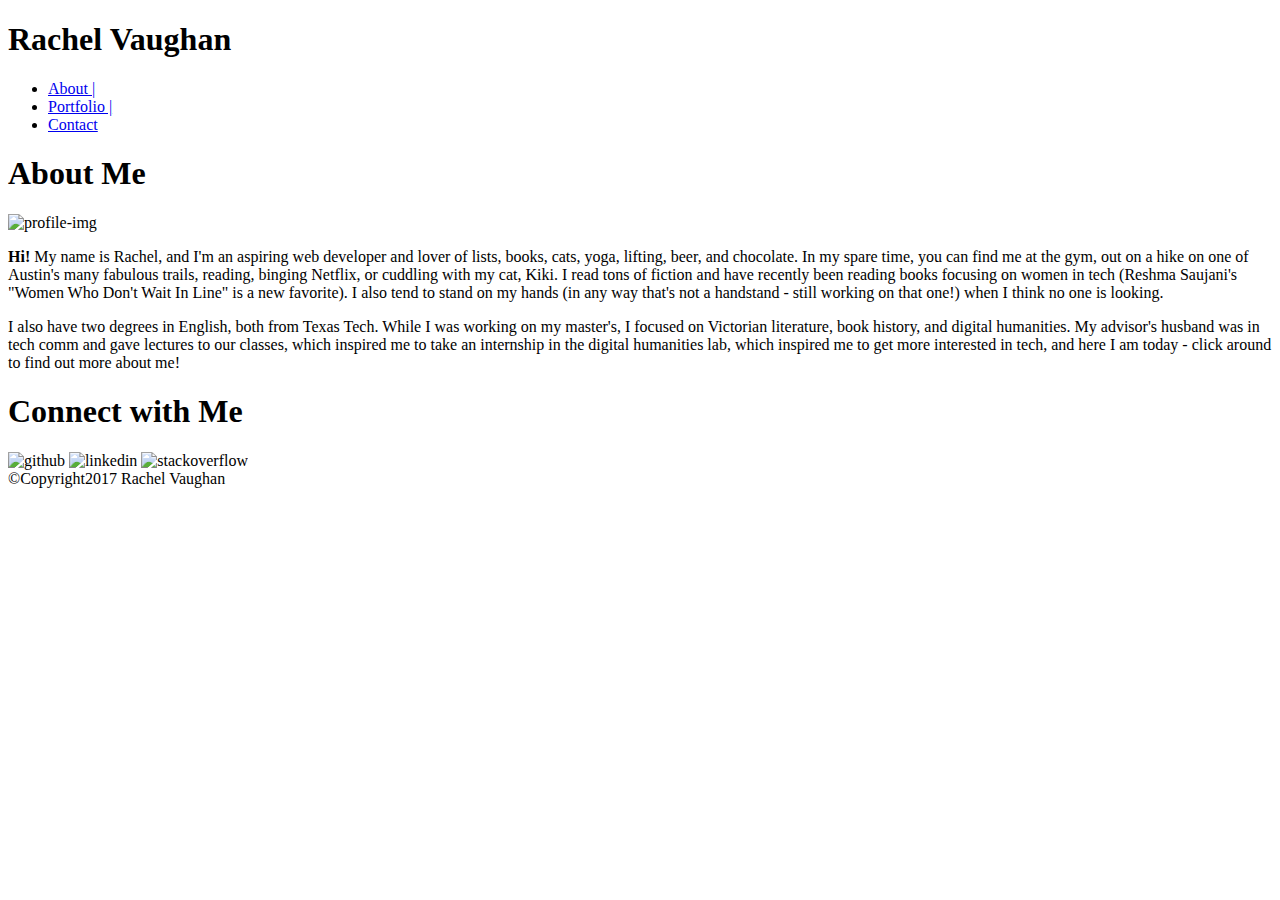
==== index.html @ 2892e2fc "add html for about and contact" ====
<!DOCTYPE html>
<html>

<head>
	<meta charset="UTF-8">
  <title>Rachel's Portfolio</title>
  <link rel="stylesheet" type="text/css" href="">
</head>

<body>

  <header>

	  <div class="name">
	  	<h1>Rachel Vaughan</h1>
	  </div>

	  <div class="nav">
	  	<ul>
	  		<li><a href="#index.html">About | </a></li>
	  		<li><a href="#portfolio.html">Portfolio | </a></li>
	  		<li><a href="#contact.html">Contact</a></li>
	  	</ul>
	  </div>

  </header>

  <section>

  	<h1>About Me</h1>
  	<img src="profile-img.png" alt="profile-img">

  	<p><strong>Hi! </strong>My name is Rachel, and I'm an aspiring web developer and lover of lists, books, cats, yoga, lifting, beer, and chocolate. In my spare time, you can find me at the gym, out on a hike on one of Austin's many fabulous trails, reading, binging Netflix, or cuddling with my cat, Kiki. I read tons of fiction and have recently been reading books focusing on women in tech (Reshma Saujani's "Women Who Don't Wait In Line" is a new favorite). I also tend to stand on my hands (in any way that's not a handstand - still working on that one!) when I think no one is looking.</p>

  	<p>I also have two degrees in English, both from Texas Tech. While I was working on my master's, I focused on Victorian literature, book history, and digital humanities. My advisor's husband was in tech comm and gave lectures to our classes, which inspired me to take an internship in the digital humanities lab, which inspired me to get more interested in tech, and here I am today - click around to find out more about me!</p>

  </section>

  <aside>
  	
  	<h1>Connect with Me</h1>
  	<img src="github-img.png" target="_blank" alt="github">
  	<img src="linkedin-img.png" target="_blank" alt="linkedin">
  	<img src="stackoverflow-img.png" target="_blank" alt="stackoverflow">

  </aside>

  <footer>

  	&copy;Copyright2017 Rachel Vaughan

  </footer>

</body>

</html>
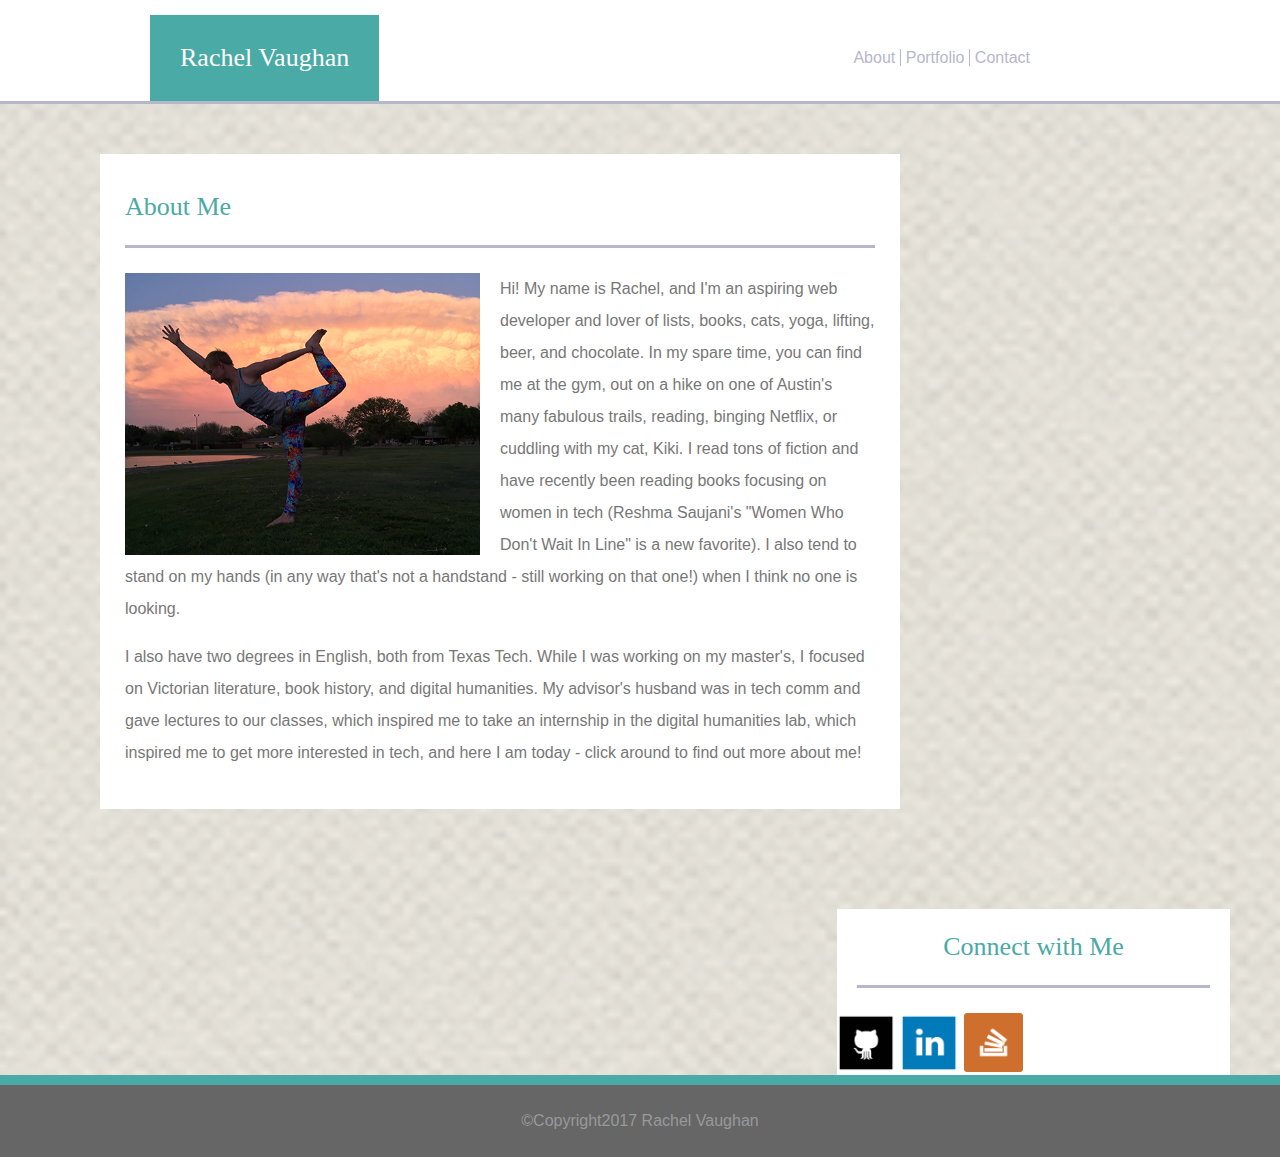
==== commit 86ecd4de: "styling" ====
--- a/index.html
+++ b/index.html
@@ -4,7 +4,9 @@
 <head>
 	<meta charset="UTF-8">
   <title>Rachel's Portfolio</title>
-  <link rel="stylesheet" type="text/css" href="">
+  <link rel="stylesheet" type="text/css" href="assets/css/reset.css">
+  <link rel="stylesheet" type="text/css" href="assets/css/style.css">
+
 </head>
 
 <body>
@@ -16,38 +18,46 @@
 	  </div>
 
 	  <div class="nav">
-	  	<ul>
-	  		<li><a href="#index.html">About | </a></li>
-	  		<li><a href="#portfolio.html">Portfolio | </a></li>
-	  		<li><a href="#contact.html">Contact</a></li>
-	  	</ul>
+	  	<a class="link1" href="index.html">About</a>
+	  	<a class="link2" href="portfolio.html">Portfolio</a>
+	  	<a class="link3" href="contact.html">Contact</a>
 	  </div>
 
   </header>
 
   <section>
 
-  	<h1>About Me</h1>
-  	<img src="profile-img.png" alt="profile-img">
+  	<h2 class="about-title">About Me</h2>
+		
+		<div class="about-content">
 
-  	<p><strong>Hi! </strong>My name is Rachel, and I'm an aspiring web developer and lover of lists, books, cats, yoga, lifting, beer, and chocolate. In my spare time, you can find me at the gym, out on a hike on one of Austin's many fabulous trails, reading, binging Netflix, or cuddling with my cat, Kiki. I read tons of fiction and have recently been reading books focusing on women in tech (Reshma Saujani's "Women Who Don't Wait In Line" is a new favorite). I also tend to stand on my hands (in any way that's not a handstand - still working on that one!) when I think no one is looking.</p>
+	  	<img class=profile-img src="assets/images/profile-img.png" alt="profile-img">
 
-  	<p>I also have two degrees in English, both from Texas Tech. While I was working on my master's, I focused on Victorian literature, book history, and digital humanities. My advisor's husband was in tech comm and gave lectures to our classes, which inspired me to take an internship in the digital humanities lab, which inspired me to get more interested in tech, and here I am today - click around to find out more about me!</p>
+	  	<p><strong>Hi! </strong>My name is Rachel, and I'm an aspiring web developer and lover of lists, books, cats, yoga, lifting, beer, and chocolate. In my spare time, you can find me at the gym, out on a hike on one of Austin's many fabulous trails, reading, binging Netflix, or cuddling with my cat, Kiki. I read tons of fiction and have recently been reading books focusing on women in tech (Reshma Saujani's "Women Who Don't Wait In Line" is a new favorite). I also tend to stand on my hands (in any way that's not a handstand - still working on that one!) when I think no one is looking.</p>
+			<br>
+	  	<p>I also have two degrees in English, both from Texas Tech. While I was working on my master's, I focused on Victorian literature, book history, and digital humanities. My advisor's husband was in tech comm and gave lectures to our classes, which inspired me to take an internship in the digital humanities lab, which inspired me to get more interested in tech, and here I am today - click around to find out more about me!</p>
+
+  	</div>
 
   </section>
 
-  <aside>
-  	
-  	<h1>Connect with Me</h1>
-  	<img src="github-img.png" target="_blank" alt="github">
-  	<img src="linkedin-img.png" target="_blank" alt="linkedin">
-  	<img src="stackoverflow-img.png" target="_blank" alt="stackoverflow">
+	<div class="social">
 
-  </aside>
+	  <aside>
+	  	
+	  	<h1 class="connect-title">Connect with Me</h1>
+
+	  	<img class="contact-img1" src="assets/images/github-img.png" target="_blank" alt="github">
+	  	<img class="contact-img2" src="assets/images/linkedin-img.png" target="_blank" alt="linkedin">
+	  	<img class="contact-img3" src="assets/images/stackoverflow-img.png" target="_blank" alt="stackoverflow">
+
+	  </aside>
+
+  </div>
 
   <footer>
 
-  	&copy;Copyright2017 Rachel Vaughan
+  	<p>&copy;Copyright2017 Rachel Vaughan</p>
 
   </footer>
 
--- a/assets/css/style.css
+++ b/assets/css/style.css
@@ -0,0 +1,219 @@
+* {
+	box-sizing: border-box;
+}
+
+body {
+	width: 100%;
+	margin: auto;
+	background-image: url(../images/background-img.png);
+	background-size: 100%;
+	font-family: 'Arial', 'Helvetica Neue', Helvetica, sans-serif;
+	color: #777777;
+}
+
+h1 {
+	font-family: 'Georgia', 'Times', Times New Roman, serif;
+	font-size: 26px;
+	color: white;
+}
+
+p {
+	font-family: 'Arial', 'Helvetica Neue', Helvetica, sans-serif;
+	color: #777777;
+	line-height: 2;
+}
+
+
+/** Header **/
+
+
+header {
+	border-bottom: 3px;
+	border-bottom-style: solid;
+	border-bottom-color: #b6b7cb;
+	background-color: #ffffff;
+	overflow: auto;
+}
+
+.name {
+	float: left;
+	margin-top: 15px;
+	margin-left: 150px;
+	border: 1px;
+	padding: 30px;
+	background-color: #4aaaa5;
+}
+
+.nav {
+	font-family: 'Arial', 'Helvetica Neue', Helvetica, sans-serif;
+	float: right;
+	margin-top: 50px;
+	margin-right: 250px;
+}
+
+.nav a {
+		text-decoration: none;
+}
+
+.link1, .link2 {
+	padding-right: 5px;
+	border-right-style: solid;
+	border-right-color: #b6b7cb;
+	border-right-width: 1px;
+}
+
+.link1, .link2, .link3 {
+	color: #b6b7cb; 
+}
+
+
+/** About/Index **/
+
+
+.profile-img {
+	float: left;
+	height: 50%;
+	width: 50%;
+	padding-right: 20px;
+	padding-bottom: 5px;
+}
+
+section {
+	float: left;
+	position: relative;
+	margin-left: 100px;
+	margin-top: 50px;
+	padding-top: 40px;
+	padding-bottom: 40px;
+	padding-left: 25px;
+	padding-right: 25px;
+	border: 1px;
+	width: 800px;
+	background-color: white;
+	margin-bottom: 50px;
+}
+
+.about-title {
+	font-family: 'Georgia', 'Times', Times New Roman, serif;
+	font-size: 26px;
+	color: #4aaaa5;
+	padding-bottom: 25px;
+	border-bottom-style: solid;
+	border-bottom-width: 3px;
+	border-bottom-color: #b6b7cb; 
+}
+
+.about-content {
+	padding-top: 25px;
+}
+
+/** Aside **/
+
+.social {
+	position: relative;
+	float: right;
+	margin-right: 50px;
+	border: 1px;
+	background-color: white;
+	margin-top: 50px;
+}
+
+.connect-title {
+	color: #4aaaa5;
+	padding: 25px;
+	border-bottom-style: solid;
+	border-bottom-width: 3px;
+	border-bottom-color: #b6b7cb; 
+	margin: 0 auto;
+	text-align: center;
+	width: 90%;
+	}
+
+.contact-img1, .contact-img2, .contact-img3 {
+	height: 15%;
+	width: 15%;	
+	padding-top: 25px;
+}
+
+/** Portfolio **/
+
+.portfolio-box {
+	position: relative;
+	float: left;
+	overflow: auto;
+	border-style: solid;
+ 	border-width: 1px;
+  background-color: white;
+  border-color: #ccc;
+  padding: 10px;
+  margin-left: 80px;
+  margin-top: 30px;
+  margin-bottom: 30px;
+}
+
+.portfolio-title {
+	font-family: 'Georgia', 'Times', Times New Roman, serif;
+	color: #4aaaa5;
+}
+
+.portfolio-img {
+	height: 40%;
+	width: 40%;
+}
+
+/** Contact **/
+
+.contact-title {
+	font-family: 'Georgia', 'Times', Times New Roman, serif;
+	color: #4aaaa5;
+}
+
+
+.contact-form {
+ 	float: left;
+ 	width: 550px;
+ 	border-style: solid;
+ 	border-width: 1px;
+  background-color: white;
+  border-color: #ccc;
+  padding: 10px;
+  margin-left: 80px;
+  margin-top: 30px;
+  margin-bottom: 30px;
+}
+
+#name, #mail {
+    width: 90%;
+
+}
+
+#msg {
+    width: 90%;
+    padding: 50px 0;
+
+}
+
+#button {
+    background-color: #4aaaa5 ;
+    color: #ffffff ;
+    font-size: 15px;
+    padding: 15px;
+}
+
+/** Footer **/
+
+
+footer {
+	clear: both;
+	background-color: #666666;
+	border: 1px;
+	padding: 20px;
+	border-top-style: solid;
+	border-top-width: 10px;
+	border-top-color: #4aaaa5;
+	text-align: center;
+}
+
+footer p {
+	color: #999;
+}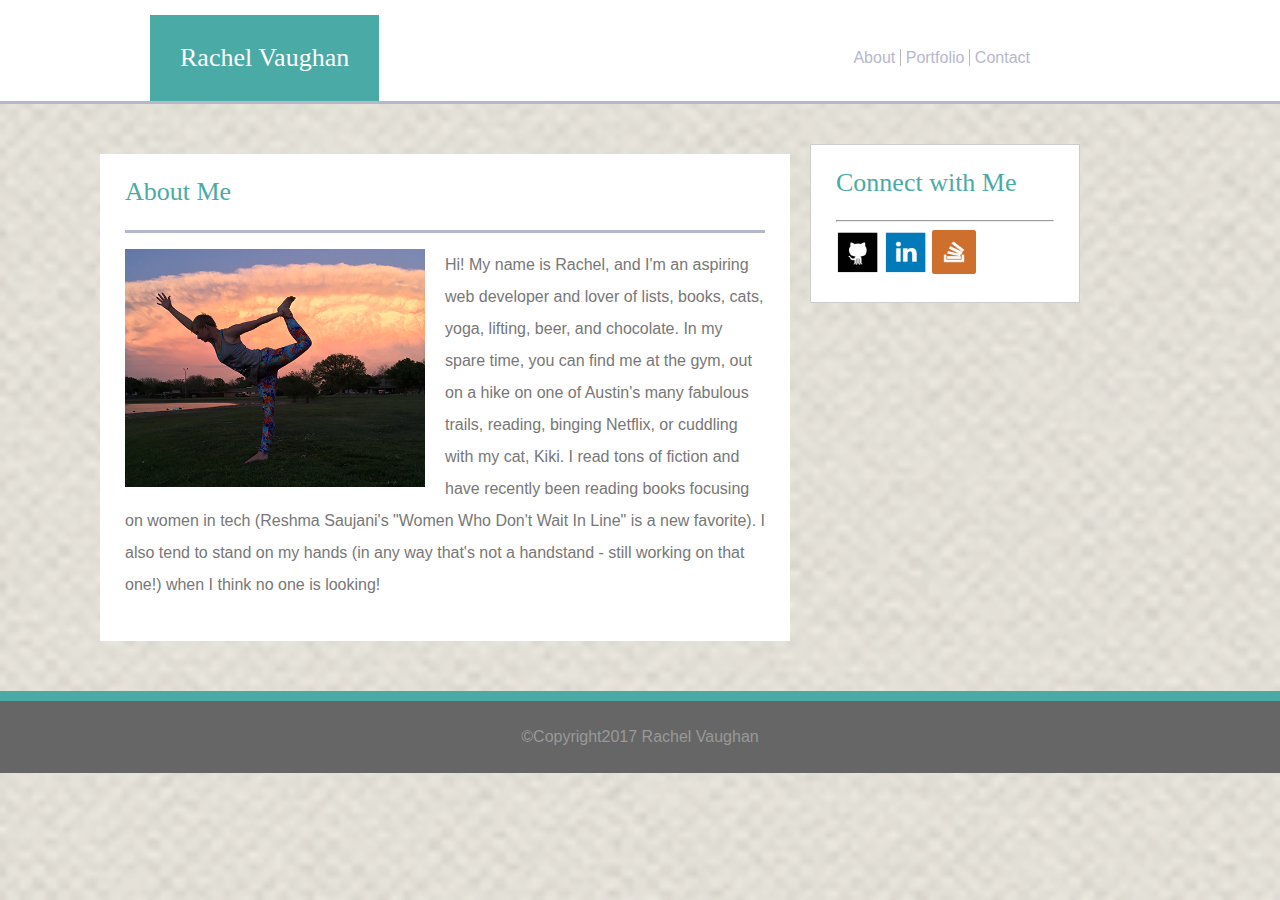
==== commit a0f35d76: "fixed social box on index page" ====
--- a/index.html
+++ b/index.html
@@ -25,35 +25,27 @@
 
   </header>
 
-  <section>
+  <section class="about-content">
 
-  	<h2 class="about-title">About Me</h2>
-		
-		<div class="about-content">
+  	<h2 class="about-title">About Me</h2><br>
 
 	  	<img class=profile-img src="assets/images/profile-img.png" alt="profile-img">
 
-	  	<p><strong>Hi! </strong>My name is Rachel, and I'm an aspiring web developer and lover of lists, books, cats, yoga, lifting, beer, and chocolate. In my spare time, you can find me at the gym, out on a hike on one of Austin's many fabulous trails, reading, binging Netflix, or cuddling with my cat, Kiki. I read tons of fiction and have recently been reading books focusing on women in tech (Reshma Saujani's "Women Who Don't Wait In Line" is a new favorite). I also tend to stand on my hands (in any way that's not a handstand - still working on that one!) when I think no one is looking.</p>
-			<br>
-	  	<p>I also have two degrees in English, both from Texas Tech. While I was working on my master's, I focused on Victorian literature, book history, and digital humanities. My advisor's husband was in tech comm and gave lectures to our classes, which inspired me to take an internship in the digital humanities lab, which inspired me to get more interested in tech, and here I am today - click around to find out more about me!</p>
-
-  	</div>
+	  	<p><strong>Hi! </strong>My name is Rachel, and I'm an aspiring web developer and lover of lists, books, cats, yoga, lifting, beer, and chocolate. In my spare time, you can find me at the gym, out on a hike on one of Austin's many fabulous trails, reading, binging Netflix, or cuddling with my cat, Kiki. I read tons of fiction and have recently been reading books focusing on women in tech (Reshma Saujani's "Women Who Don't Wait In Line" is a new favorite). I also tend to stand on my hands (in any way that's not a handstand - still working on that one!) when I think no one is looking!</p>
 
   </section>
 
-	<div class="social">
+	<aside id="social">
 
-	  <aside>
-	  	
 	  	<h1 class="connect-title">Connect with Me</h1>
 
-	  	<img class="contact-img1" src="assets/images/github-img.png" target="_blank" alt="github">
-	  	<img class="contact-img2" src="assets/images/linkedin-img.png" target="_blank" alt="linkedin">
-	  	<img class="contact-img3" src="assets/images/stackoverflow-img.png" target="_blank" alt="stackoverflow">
+	  	<br><hr>
 
-	  </aside>
+	  	<img class="contact-img" src="assets/images/github-img.png" target="_blank" alt="github">
+	  	<img class="contact-img" src="assets/images/linkedin-img.png" target="_blank" alt="linkedin">
+	  	<img class="contact-img" src="assets/images/stackoverflow-img.png" target="_blank" alt="stackoverflow">
 
-  </div>
+  </aside>
 
   <footer>
 
--- a/assets/css/style.css
+++ b/assets/css/style.css
@@ -29,6 +29,7 @@
 
 header {
 	border-bottom: 3px;
+	border-color: #cccccc;
 	border-bottom-style: solid;
 	border-bottom-color: #b6b7cb;
 	background-color: #ffffff;
@@ -65,7 +66,6 @@
 .link1, .link2, .link3 {
 	color: #b6b7cb; 
 }
-
 
 /** About/Index **/
 
@@ -88,7 +88,7 @@
 	padding-left: 25px;
 	padding-right: 25px;
 	border: 1px;
-	width: 800px;
+	width: 690px;
 	background-color: white;
 	margin-bottom: 50px;
 }
@@ -109,30 +109,27 @@
 
 /** Aside **/
 
-.social {
-	position: relative;
-	float: right;
-	margin-right: 50px;
-	border: 1px;
-	background-color: white;
-	margin-top: 50px;
+#social {
+	float:right;
+	width: 270px;
+	border-style: solid;
+	border-width: 1px;
+	border-color: #cccccc;
+	padding: 25px;
+	margin: 20px;
+	margin-right: 200px;
+	margin-top: 40px;
+	background-color: #fff;
 }
 
 .connect-title {
 	color: #4aaaa5;
-	padding: 25px;
-	border-bottom-style: solid;
-	border-bottom-width: 3px;
-	border-bottom-color: #b6b7cb; 
-	margin: 0 auto;
-	text-align: center;
-	width: 90%;
+
 	}
 
-.contact-img1, .contact-img2, .contact-img3 {
-	height: 15%;
-	width: 15%;	
-	padding-top: 25px;
+.contact-img {
+	height: 20%;
+	width: 20%;	
 }
 
 /** Portfolio **/
@@ -143,11 +140,11 @@
 	overflow: auto;
 	border-style: solid;
  	border-width: 1px;
-  background-color: white;
+  background-color: #fff;
   border-color: #ccc;
-  padding: 10px;
-  margin-left: 80px;
-  margin-top: 30px;
+  padding: 20px;
+  margin-left: 60px;
+  margin-top: 40px;
   margin-bottom: 30px;
 }
 
@@ -157,8 +154,7 @@
 }
 
 .portfolio-img {
-	height: 40%;
-	width: 40%;
+
 }
 
 /** Contact **/
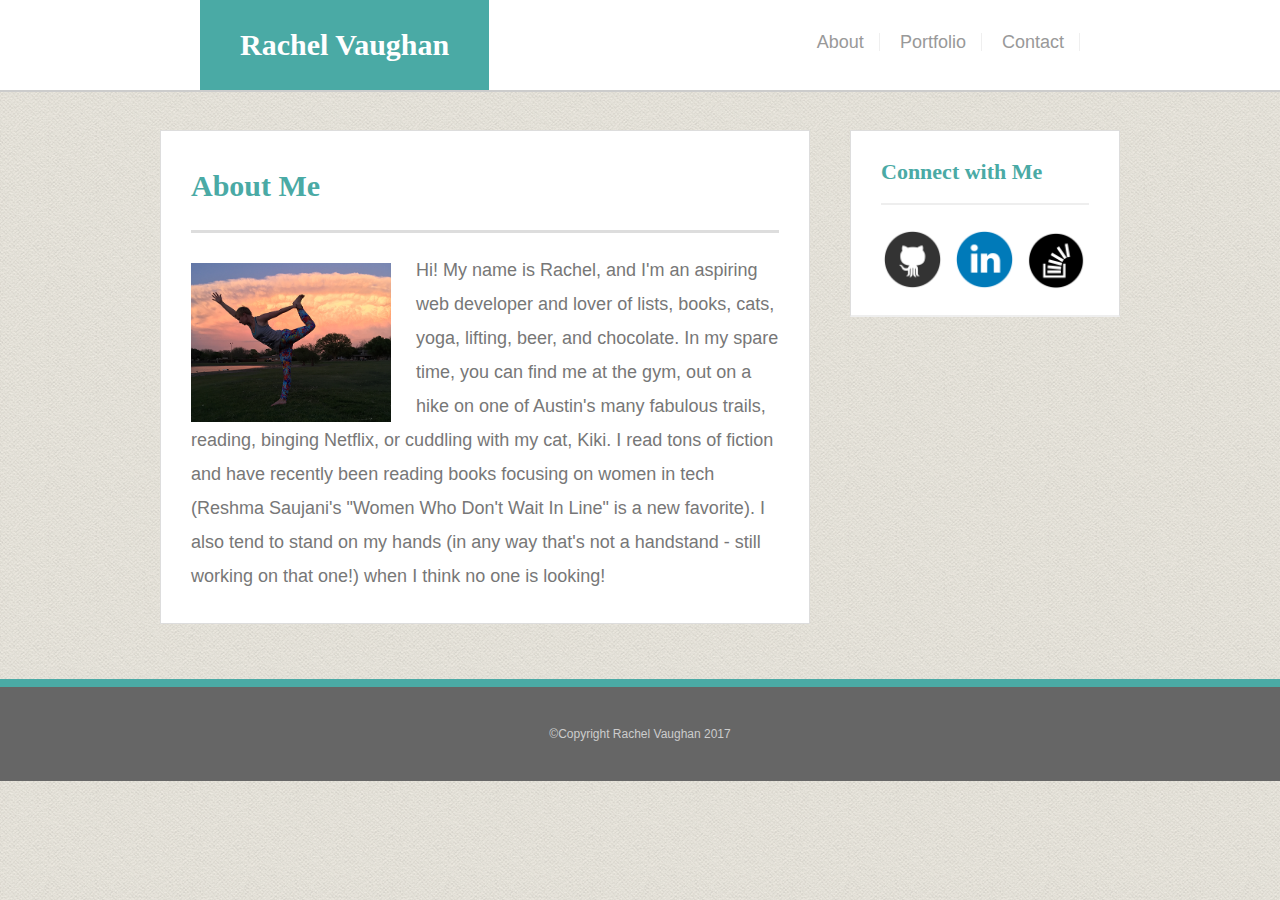
==== commit 339bd0fb: "updated readme" ====
--- a/index.html
+++ b/index.html
@@ -1,58 +1,51 @@
 <!DOCTYPE html>
 <html>
-
 <head>
-	<meta charset="UTF-8">
-  <title>Rachel's Portfolio</title>
-  <link rel="stylesheet" type="text/css" href="assets/css/reset.css">
-  <link rel="stylesheet" type="text/css" href="assets/css/style.css">
-
+	<title>Rachel's Portfolio</title>
+	<link rel="stylesheet" type="text/css" href="assets/css/reset.css">
+	<link rel="stylesheet" type="text/css" href="assets/css/style.css">
 </head>
-
 <body>
 
-  <header>
+	<header id="header">
+		<div>
+			<a href="index.html" id="logo">Rachel Vaughan</a>
+				<nav>
+					<a href="index.html">About</a>
+					<a href="portfolio.html">Portfolio</a>
+					<a href="contact.html">Contact</a>
+				</nav>
+			</div>
+	</header>
 
-	  <div class="name">
-	  	<h1>Rachel Vaughan</h1>
-	  </div>
+	<div id="main-container" class="container">
 
-	  <div class="nav">
-	  	<a class="link1" href="index.html">About</a>
-	  	<a class="link2" href="portfolio.html">Portfolio</a>
-	  	<a class="link3" href="contact.html">Contact</a>
-	  </div>
+		<section class="content">
+			<h1>About Me</h1>
 
-  </header>
+			<img src="assets/images/profile-img.png" class="auth-img" alt="My Picture">
 
-  <section class="about-content">
+			<p><strong>Hi!</strong> My name is Rachel, and I'm an aspiring web developer and lover of lists, books, cats, yoga, lifting, beer, and chocolate. In my spare time, you can find me at the gym, out on a hike on one of Austin's many fabulous trails, reading, binging Netflix, or cuddling with my cat, Kiki. I read tons of fiction and have recently been reading books focusing on women in tech (Reshma Saujani's "Women Who Don't Wait In Line" is a new favorite). I also tend to stand on my hands (in any way that's not a handstand - still working on that one!) when I think no one is looking!</p>
 
-  	<h2 class="about-title">About Me</h2><br>
+		</section>
 
-	  	<img class=profile-img src="assets/images/profile-img.png" alt="profile-img">
+		<section class="sidebar">
+			<div class="connect">
+				<h2>Connect with Me</h2>
 
-	  	<p><strong>Hi! </strong>My name is Rachel, and I'm an aspiring web developer and lover of lists, books, cats, yoga, lifting, beer, and chocolate. In my spare time, you can find me at the gym, out on a hike on one of Austin's many fabulous trails, reading, binging Netflix, or cuddling with my cat, Kiki. I read tons of fiction and have recently been reading books focusing on women in tech (Reshma Saujani's "Women Who Don't Wait In Line" is a new favorite). I also tend to stand on my hands (in any way that's not a handstand - still working on that one!) when I think no one is looking!</p>
+				<img src="assets/images/github-img2.png" class="social" alt="Github">
+				<img src="assets/images/linkedin-img2.png" class="social" alt="LinkedIn">
+				<img src="assets/images/stackoverflow-img2.png" class="social" alt="Stack Overflow">
+				
+			</div>
+		</section>
+	</div>
 
-  </section>
-
-	<aside id="social">
-
-	  	<h1 class="connect-title">Connect with Me</h1>
-
-	  	<br><hr>
-
-	  	<img class="contact-img" src="assets/images/github-img.png" target="_blank" alt="github">
-	  	<img class="contact-img" src="assets/images/linkedin-img.png" target="_blank" alt="linkedin">
-	  	<img class="contact-img" src="assets/images/stackoverflow-img.png" target="_blank" alt="stackoverflow">
-
-  </aside>
-
-  <footer>
-
-  	<p>&copy;Copyright2017 Rachel Vaughan</p>
-
-  </footer>
+	<footer>
+		<div class="container">
+			&copy;Copyright Rachel Vaughan 2017
+		</div>
+	</footer>
 
 </body>
-
 </html>--- a/assets/css/style.css
+++ b/assets/css/style.css
@@ -3,213 +3,246 @@
 }
 
 body {
-	width: 100%;
-	margin: auto;
-	background-image: url(../images/background-img.png);
-	background-size: 100%;
+	background: url(../images/background-img.png);
+	font-size: 18px;
+	line-height: 34px;
 	font-family: 'Arial', 'Helvetica Neue', Helvetica, sans-serif;
-	color: #777777;
+	color: #777;
+}
+
+.container {
+	width: 100%;
+	max-width: 960px;
+	margin: 0 auto;
+	clear: both;
+}
+
+h1, h2, h3, p {
+	margin-bottom: 20px;
+}
+
+p:last-child {
+	margin-bottom: 0;
+}
+
+h1, h2, h3 {
+	font-family: 'Georgia', 'Times', Times New Roman, serif;
+	font-weight: 700;
+	color: #4aaaa5;
 }
 
 h1 {
+	font-size: 30px;
+	line-height: 49px;
+	border-bottom: 3px solid #ddd;
+	padding-bottom: 20px;
+}
+
+h2, h3 {
+	font-size: 22px;
+}
+
+
+/************* Header *************/
+
+#header {
+	background: #fff;
+	margin: 0 0 30px;
+	z-index: 99;
+	color: #fff;
+	overflow: auto;
+	border-bottom: 2px solid #ccc;
+	position: fixed;
+	width: 100%;
+}
+
+#logo {
+	height: 90px;
+	padding-left: 40px;
+	padding-right: 40px;
+	margin-left: 200px;
+	background: #4aaaa5;
+	float: left;
 	font-family: 'Georgia', 'Times', Times New Roman, serif;
-	font-size: 26px;
-	color: white;
-}
-
-p {
-	font-family: 'Arial', 'Helvetica Neue', Helvetica, sans-serif;
-	color: #777777;
-	line-height: 2;
-}
-
-
-/** Header **/
-
-
-header {
-	border-bottom: 3px;
-	border-color: #cccccc;
-	border-bottom-style: solid;
-	border-bottom-color: #b6b7cb;
-	background-color: #ffffff;
+	text-align: center;
+	line-height: 90px;
+	color: #fff;
+	font-weight: 700;
+	font-size: 30px;
+	text-decoration: none;
+}
+
+nav {
+	float: right;
+	margin-top: 25px;
+	margin-right: 200px;
+}
+
+nav a {
+	color: #999;
+	text-decoration: none;
+	margin-left: 15px;
+	display: inline-block;
+	border-right: 1px solid #efefef;
+	padding-right: 15px;
+	line-height: 18px;
+}
+
+nav a:third-child {
+	border-left: 0 none;
+}
+
+
+
+/************* Main Content *************/
+
+#main-container {
+	padding-top: 130px;
+}
+
+.content {
+	background: #fff;
+	padding: 30px;
+	width: 100%;
+	max-width: 650px;
+	float: left;
+	border: 1px solid #ddd;
+	margin-bottom: 55px;
+}
+
+.auth-img {
+	width: 200px;
+	height: auto;
+	margin-top: 10px;
+	float: left;
+	margin-right: 25px;
+}
+
+
+
+/************* Sidebar *************/
+
+.sidebar {
+	background: #fff;
+	padding: 30px;
+	width: 100%;
+	max-width: 270px;
+	float: right;
+	border: 1px solid #ddd;
+	margin-bottom: 20px;
+}
+
+h3, .sidebar, h2 {
+	border-bottom: 2px solid #eee;
+	padding-bottom: 20px;
+	margin-bottom: 15px;
+	line-height: 22px;
+}
+
+.social {
+	width: 62px;
+	height: 62px;
+	margin-top: 8px;
+	margin-right: 5px;
+}
+
+.social:last-child {
+	margin-right: 0;
+}
+
+
+
+/************* Footer *************/
+
+footer {
+	background: #666;
+	color: #fff;
+	padding: 30px 0;
+	clear: both;
+	border-top: 8px solid #4aaaa5;
+	color: #ccc;
+	font-size: 12px;
+	text-align: center;
+}
+
+
+
+/************* Portfolio *************/
+
+.work {
+	width: 274px;
 	overflow: auto;
-}
-
-.name {
-	float: left;
-	margin-top: 15px;
-	margin-left: 150px;
-	border: 1px;
-	padding: 30px;
-	background-color: #4aaaa5;
-}
-
-.nav {
-	font-family: 'Arial', 'Helvetica Neue', Helvetica, sans-serif;
-	float: right;
-	margin-top: 50px;
-	margin-right: 250px;
-}
-
-.nav a {
-		text-decoration: none;
-}
-
-.link1, .link2 {
-	padding-right: 5px;
-	border-right-style: solid;
-	border-right-color: #b6b7cb;
-	border-right-width: 1px;
-}
-
-.link1, .link2, .link3 {
-	color: #b6b7cb; 
-}
-
-/** About/Index **/
-
-
-.profile-img {
-	float: left;
-	height: 50%;
-	width: 50%;
-	padding-right: 20px;
-	padding-bottom: 5px;
-}
-
-section {
-	float: left;
 	position: relative;
-	margin-left: 100px;
-	margin-top: 50px;
-	padding-top: 40px;
-	padding-bottom: 40px;
-	padding-left: 25px;
-	padding-right: 25px;
-	border: 1px;
-	width: 690px;
-	background-color: white;
-	margin-bottom: 50px;
-}
-
-.about-title {
-	font-family: 'Georgia', 'Times', Times New Roman, serif;
-	font-size: 26px;
-	color: #4aaaa5;
-	padding-bottom: 25px;
-	border-bottom-style: solid;
-	border-bottom-width: 3px;
-	border-bottom-color: #b6b7cb; 
-}
-
-.about-content {
-	padding-top: 25px;
-}
-
-/** Aside **/
-
-#social {
-	float:right;
-	width: 270px;
-	border-style: solid;
-	border-width: 1px;
-	border-color: #cccccc;
-	padding: 25px;
-	margin: 20px;
-	margin-right: 200px;
-	margin-top: 40px;
-	background-color: #fff;
-}
-
-.connect-title {
-	color: #4aaaa5;
-
-	}
-
-.contact-img {
-	height: 20%;
-	width: 20%;	
-}
-
-/** Portfolio **/
-
-.portfolio-box {
-	position: relative;
-	float: left;
-	overflow: auto;
-	border-style: solid;
- 	border-width: 1px;
-  background-color: #fff;
-  border-color: #ccc;
-  padding: 20px;
-  margin-left: 60px;
-  margin-top: 40px;
-  margin-bottom: 30px;
-}
-
-.portfolio-title {
-	font-family: 'Georgia', 'Times', Times New Roman, serif;
-	color: #4aaaa5;
-}
-
-.portfolio-img {
-
-}
-
-/** Contact **/
-
-.contact-title {
-	font-family: 'Georgia', 'Times', Times New Roman, serif;
-	color: #4aaaa5;
-}
-
-
-.contact-form {
- 	float: left;
- 	width: 550px;
- 	border-style: solid;
- 	border-width: 1px;
-  background-color: white;
-  border-color: #ccc;
-  padding: 10px;
-  margin-left: 80px;
-  margin-top: 30px;
-  margin-bottom: 30px;
-}
-
-#name, #mail {
-    width: 90%;
-
-}
-
-#msg {
-    width: 90%;
-    padding: 50px 0;
-
-}
-
-#button {
-    background-color: #4aaaa5 ;
-    color: #ffffff ;
-    font-size: 15px;
-    padding: 15px;
-}
-
-/** Footer **/
-
-
-footer {
-	clear: both;
-	background-color: #666666;
-	border: 1px;
-	padding: 20px;
-	border-top-style: solid;
-	border-top-width: 10px;
-	border-top-color: #4aaaa5;
+	float: left;
+	margin: 20px 0 25px;
+}
+
+.work:nth-child(even) {
+	margin-right: 40px;
+}
+
+.work img {
+	width: 100%;
+	border: 0 none;
+	opacity: .8;
+}
+
+.work h3 {
+	border-bottom: 0;
+	background: #4aaaa5;
+	color: #fff;
 	text-align: center;
-}
-
-footer p {
-	color: #999;
-}+	position: absolute;
+	bottom: 10px;
+	padding: 15px;
+	width: 100%;
+	line-height: 30px;
+	margin-bottom: 0;
+	font-weight: 300;
+}
+
+
+
+/************* Contact *************/
+
+#contact-form ul {
+	margin-bottom: 20px;
+}
+
+#contact-form li {
+	margin-bottom: 10px;
+}
+
+label,
+input[type=text],
+input[type=email],
+textarea {
+	display: block;
+	width:100%;
+}
+
+input[type=text],
+input[type=email],
+textarea {
+	height: 35px;
+	border: 1px solid #ddd;
+	padding: 0 10px;
+	font-size: 14px;
+}
+
+textarea {
+	height: 200px;
+}
+
+input[type=submit] {
+	background: #4aaaa5;
+	border: 0 none;
+	color: #fff;
+	font-size: 18px;
+	padding: 10px 30px;
+	cursor: pointer;
+}
+
+
+
+
